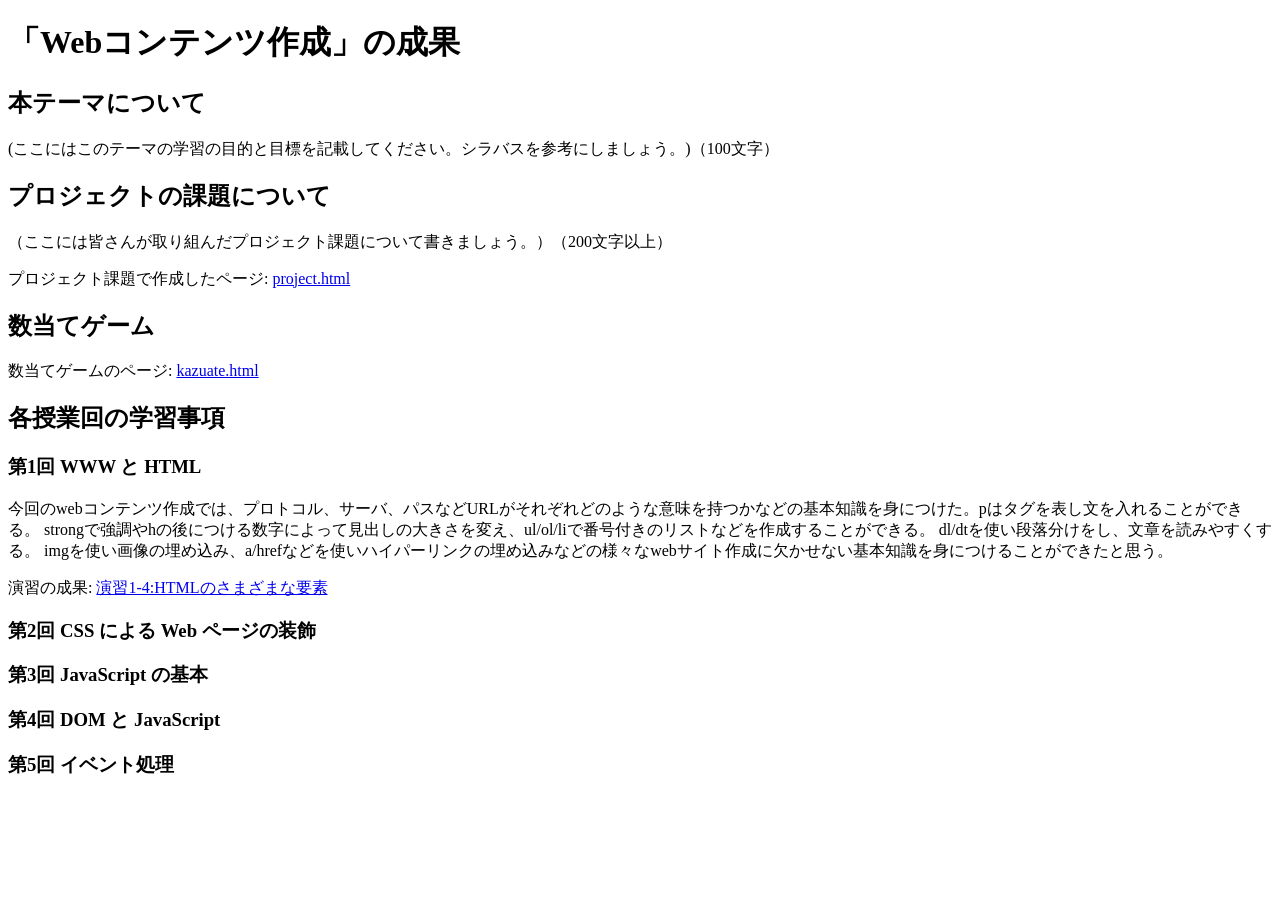
==== index.html @ 3bc19c19 "1" ====
<!DOCTYPE html>
<html>
  <head>
    <meta charset="utf-8">
    <title>My test page</title>
  </head>
  <body>
	<h1>「Webコンテンツ作成」の成果</h1>
		<h2>本テーマについて</h2>
    <p>(ここにはこのテーマの学習の目的と目標を記載してください。シラバスを参考にしましょう。)（100文字）</p>
		<h2>プロジェクトの課題について</h2>
			<p>（ここには皆さんが取り組んだプロジェクト課題について書きましょう。）（200文字以上）</p>
      <p>プロジェクト課題で作成したページ:
        <a href="file:///Users/taomasato/Documents/medialabo2026-G584522025/project.html"
	          title="プロジェクト課題"
			  target="_blank">project.html</a>
      </p>
		<h2>数当てゲーム</h2>
	    <p></p>
      <p>数当てゲームのページ:
        <a href="file:///Users/taomasato/Documents/medialabo2026-G584522025/kazuate.html"
	          title="数当てゲーム"
			  target="_blank">kazuate.html</a>
      </p>
		<h2>各授業回の学習事項</h2>
    <h3>第1回 WWW と HTML</h3>
    <p>今回のwebコンテンツ作成では、プロトコル、サーバ、パスなどURLがそれぞれどのような意味を持つかなどの基本知識を身につけた。pはタグを表し文を入れることができる。
      strongで強調やhの後につける数字によって見出しの大きさを変え、ul/ol/liで番号付きのリストなどを作成することができる。
      dl/dtを使い段落分けをし、文章を読みやすくする。
      imgを使い画像の埋め込み、a/hrefなどを使いハイパーリンクの埋め込みなどの様々なwebサイト作成に欠かせない基本知識を身につけることができたと思う。
    </p>
    <p>演習の成果:
        <a href="file:///Users/taomasato/Documents/medialabo2026-G584522025/practice-html/elements.html"
	          title="演習1-4"
			  target="_blank">演習1-4:HTMLのさまざまな要素</a>
      </p>
      <h3>第2回 CSS による Web ページの装飾</h3>
      <p></p>
      <h3>第3回 JavaScript の基本</h3>
      <p></p>
      <h3>第4回 DOM と JavaScript</h3>
      <p></p>
      <h3>第5回 イベント処理</h3>
      <p></p>
  </body>
</html>
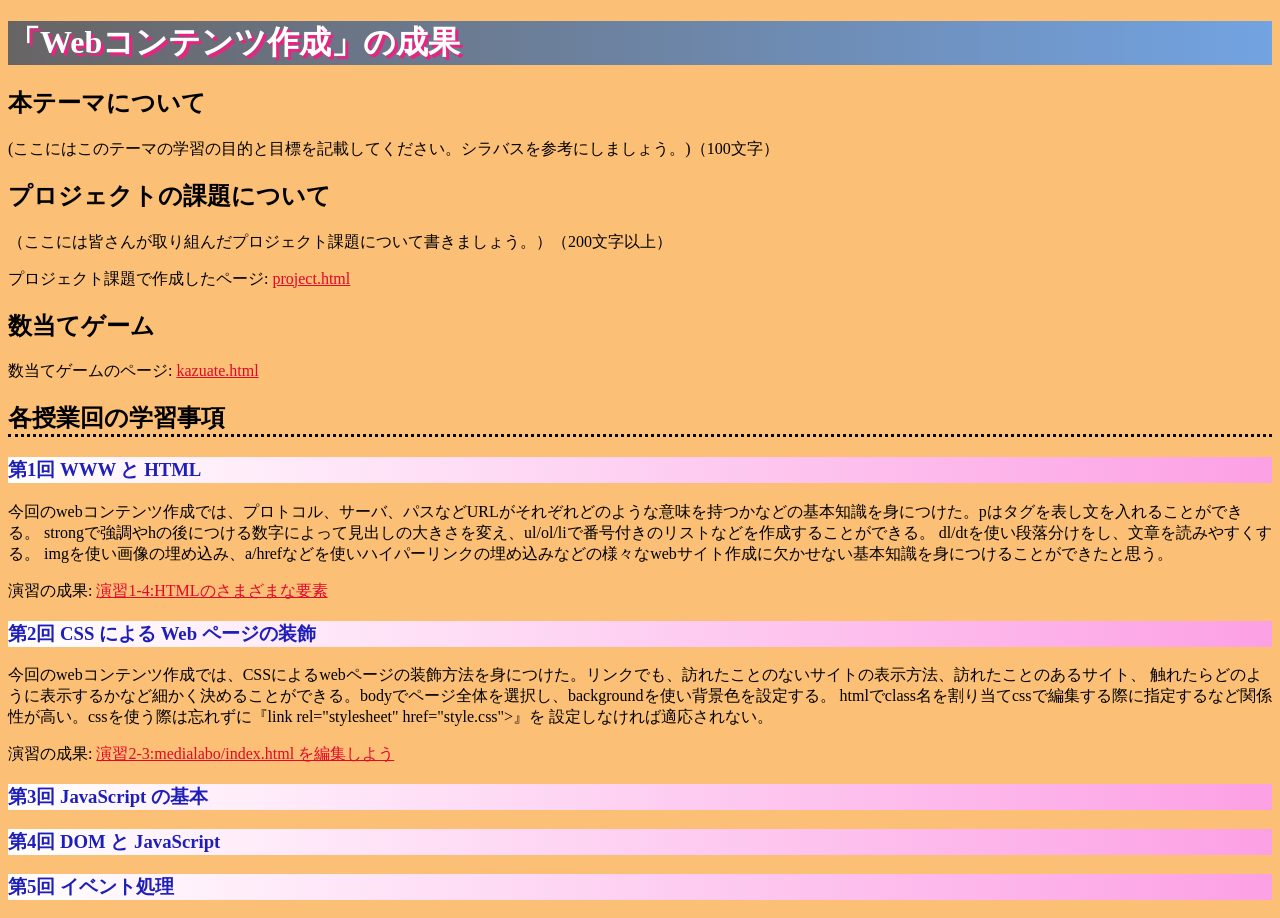
==== commit c298fa62: "1" ====
--- a/index.html
+++ b/index.html
@@ -1,5 +1,6 @@
 <!DOCTYPE html>
 <html>
+   <link rel="stylesheet" href="style.css">
   <head>
     <meta charset="utf-8">
     <title>My test page</title>
@@ -11,18 +12,18 @@
 		<h2>プロジェクトの課題について</h2>
 			<p>（ここには皆さんが取り組んだプロジェクト課題について書きましょう。）（200文字以上）</p>
       <p>プロジェクト課題で作成したページ:
-        <a href="file:///Users/taomasato/Documents/medialabo2026-G584522025/project.html"
+        <a href="project.html"
 	          title="プロジェクト課題"
 			  target="_blank">project.html</a>
       </p>
 		<h2>数当てゲーム</h2>
 	    <p></p>
       <p>数当てゲームのページ:
-        <a href="file:///Users/taomasato/Documents/medialabo2026-G584522025/kazuate.html"
+        <a href="kazuate.html"
 	          title="数当てゲーム"
 			  target="_blank">kazuate.html</a>
       </p>
-		<h2>各授業回の学習事項</h2>
+		<h2 class="b1">各授業回の学習事項</h2>
     <h3>第1回 WWW と HTML</h3>
     <p>今回のwebコンテンツ作成では、プロトコル、サーバ、パスなどURLがそれぞれどのような意味を持つかなどの基本知識を身につけた。pはタグを表し文を入れることができる。
       strongで強調やhの後につける数字によって見出しの大きさを変え、ul/ol/liで番号付きのリストなどを作成することができる。
@@ -30,12 +31,21 @@
       imgを使い画像の埋め込み、a/hrefなどを使いハイパーリンクの埋め込みなどの様々なwebサイト作成に欠かせない基本知識を身につけることができたと思う。
     </p>
     <p>演習の成果:
-        <a href="file:///Users/taomasato/Documents/medialabo2026-G584522025/practice-html/elements.html"
+        <a href="practice-html/elements.html"
 	          title="演習1-4"
 			  target="_blank">演習1-4:HTMLのさまざまな要素</a>
       </p>
       <h3>第2回 CSS による Web ページの装飾</h3>
-      <p></p>
+      <p>今回のwebコンテンツ作成では、CSSによるwebページの装飾方法を身につけた。リンクでも、訪れたことのないサイトの表示方法、訪れたことのあるサイト、
+        触れたらどのように表示するかなど細かく決めることができる。bodyでページ全体を選択し、backgroundを使い背景色を設定する。
+        htmlでclass名を割り当てcssで編集する際に指定するなど関係性が高い。cssを使う際は忘れずに『link rel="stylesheet" href="style.css">』を
+        設定しなければ適応されない。
+    </p>
+    <p>演習の成果:
+        <a href="practice-css/browser-intro.html"
+	          title="演習2-3"
+			  target="_blank">演習2-3:medialabo/index.html を編集しよう</a>
+      </p>
       <h3>第3回 JavaScript の基本</h3>
       <p></p>
       <h3>第4回 DOM と JavaScript</h3>
--- a/style.css
+++ b/style.css
@@ -0,0 +1,27 @@
+h1 {
+    font-family: cursive;
+    background: linear-gradient(to right, rgb(103, 100, 100), #72a3e2);
+    color: white;
+    text-shadow: 3px 3px rgb(234, 35, 131);
+}
+body {
+    background-color: rgb(251, 191, 118); /* 薄い緑 */
+}
+h3 {
+    color: #1e1eba;
+    background: linear-gradient(to right, rgb(255, 255, 255), #fca0e4);
+}
+a:link {
+  color: rgb(228, 6, 43);
+}
+
+a:visited {
+  color: rgb(23, 120, 120);
+}
+
+a:hover {
+  text-decoration: none;
+}
+.b1 {
+  border-bottom-style: dotted;
+}
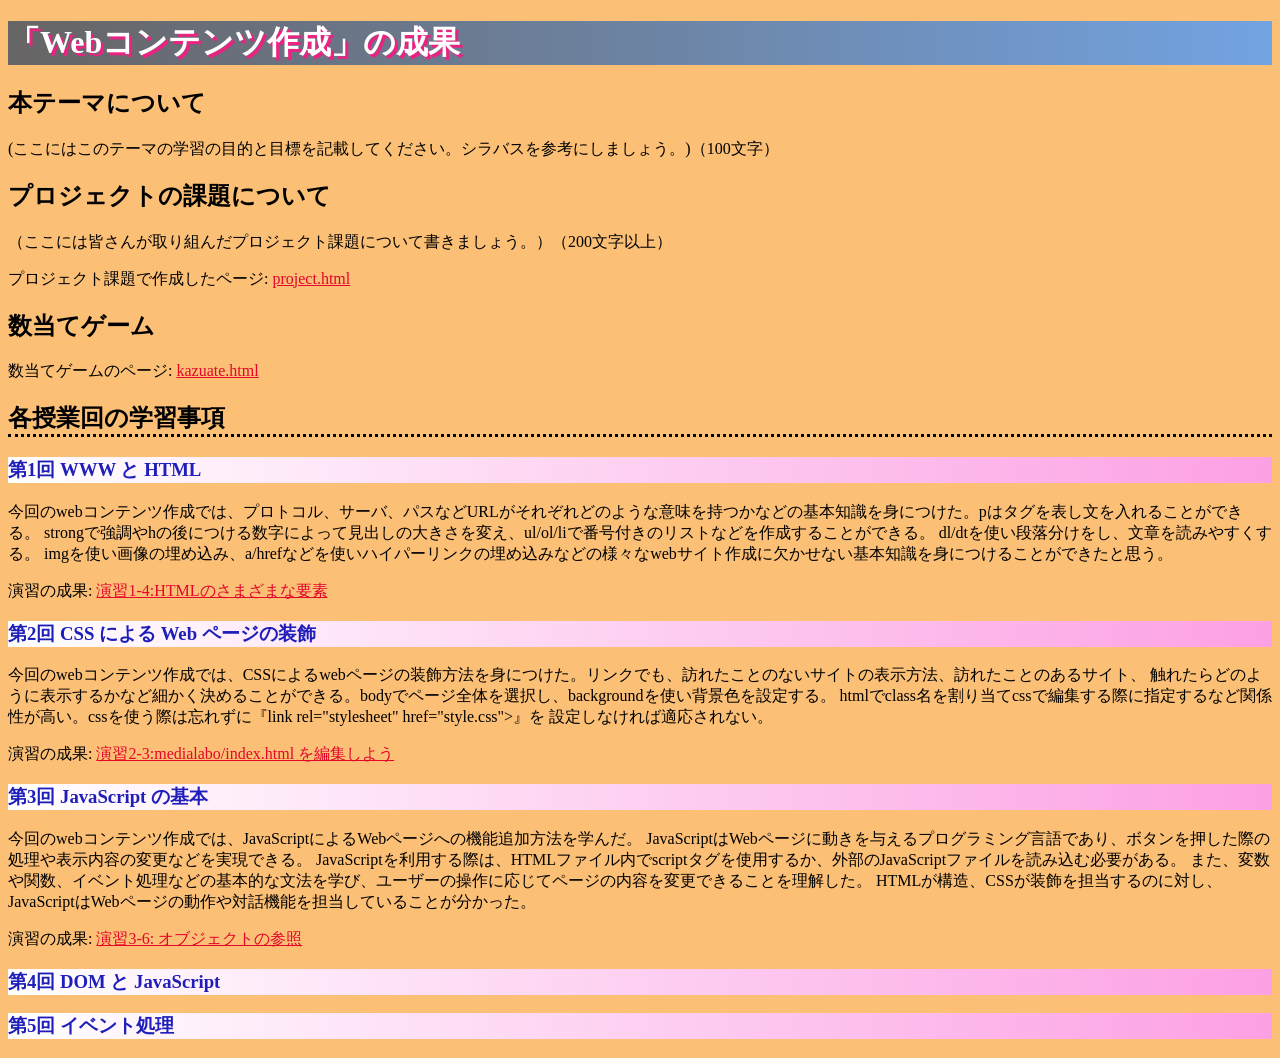
==== commit bd327117: "1" ====
--- a/index.html
+++ b/index.html
@@ -47,7 +47,17 @@
 			  target="_blank">演習2-3:medialabo/index.html を編集しよう</a>
       </p>
       <h3>第3回 JavaScript の基本</h3>
-      <p></p>
+      <p>今回のwebコンテンツ作成では、JavaScriptによるWebページへの機能追加方法を学んだ。
+        JavaScriptはWebページに動きを与えるプログラミング言語であり、ボタンを押した際の処理や表示内容の変更などを実現できる。
+        JavaScriptを利用する際は、HTMLファイル内でscriptタグを使用するか、外部のJavaScriptファイルを読み込む必要がある。
+        また、変数や関数、イベント処理などの基本的な文法を学び、ユーザーの操作に応じてページの内容を変更できることを理解した。
+        HTMLが構造、CSSが装飾を担当するのに対し、JavaScriptはWebページの動作や対話機能を担当していることが分かった。
+    </p>
+    <p>演習の成果:
+        <a href="practice-js/obj-practice.html"
+	          title="演習3-6"
+			  target="_blank">演習3-6: オブジェクトの参照</a>
+      </p>
       <h3>第4回 DOM と JavaScript</h3>
       <p></p>
       <h3>第5回 イベント処理</h3>
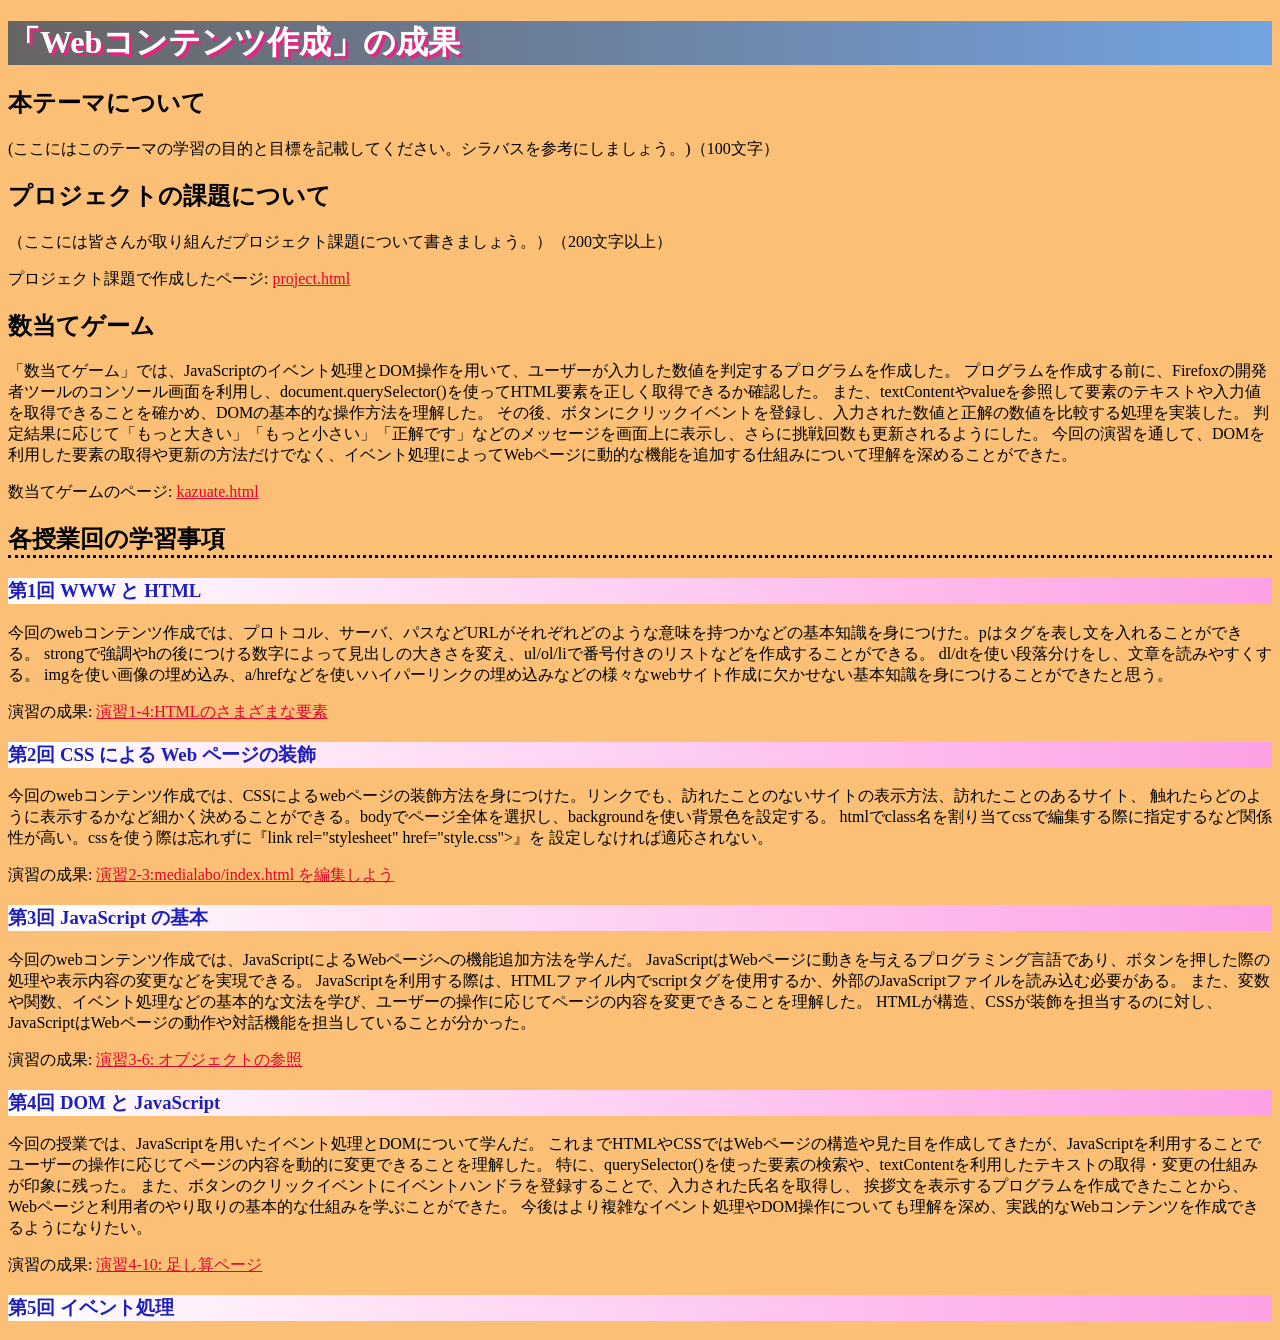
==== commit 27db44dc: "1" ====
--- a/index.html
+++ b/index.html
@@ -17,12 +17,22 @@
 			  target="_blank">project.html</a>
       </p>
 		<h2>数当てゲーム</h2>
-	    <p></p>
+	    <p>
+        「数当てゲーム」では、JavaScriptのイベント処理とDOM操作を用いて、ユーザーが入力した数値を判定するプログラムを作成した。
+        プログラムを作成する前に、Firefoxの開発者ツールのコンソール画面を利用し、document.querySelector()を使ってHTML要素を正しく取得できるか確認した。
+        また、textContentやvalueを参照して要素のテキストや入力値を取得できることを確かめ、DOMの基本的な操作方法を理解した。
+        その後、ボタンにクリックイベントを登録し、入力された数値と正解の数値を比較する処理を実装した。
+        判定結果に応じて「もっと大きい」「もっと小さい」「正解です」などのメッセージを画面上に表示し、さらに挑戦回数も更新されるようにした。
+        今回の演習を通して、DOMを利用した要素の取得や更新の方法だけでなく、イベント処理によってWebページに動的な機能を追加する仕組みについて理解を深めることができた。
+
+
+      </p>
       <p>数当てゲームのページ:
         <a href="kazuate.html"
 	          title="数当てゲーム"
 			  target="_blank">kazuate.html</a>
       </p>
+      <p></p>
 		<h2 class="b1">各授業回の学習事項</h2>
     <h3>第1回 WWW と HTML</h3>
     <p>今回のwebコンテンツ作成では、プロトコル、サーバ、パスなどURLがそれぞれどのような意味を持つかなどの基本知識を身につけた。pはタグを表し文を入れることができる。
@@ -59,7 +69,18 @@
 			  target="_blank">演習3-6: オブジェクトの参照</a>
       </p>
       <h3>第4回 DOM と JavaScript</h3>
-      <p></p>
+            <p>今回の授業では、JavaScriptを用いたイベント処理とDOMについて学んだ。
+              これまでHTMLやCSSではWebページの構造や見た目を作成してきたが、JavaScriptを利用することでユーザーの操作に応じてページの内容を動的に変更できることを理解した。
+              特に、querySelector()を使った要素の検索や、textContentを利用したテキストの取得・変更の仕組みが印象に残った。
+              また、ボタンのクリックイベントにイベントハンドラを登録することで、入力された氏名を取得し、
+              挨拶文を表示するプログラムを作成できたことから、Webページと利用者のやり取りの基本的な仕組みを学ぶことができた。
+              今後はより複雑なイベント処理やDOM操作についても理解を深め、実践的なWebコンテンツを作成できるようになりたい。
+    </p>
+    <p>演習の成果:
+        <a href="practice-eventdom/tashizan.html"
+	          title="演習4-10"
+			  target="_blank">演習4-10: 足し算ページ</a>
+      </p>
       <h3>第5回 イベント処理</h3>
       <p></p>
   </body>
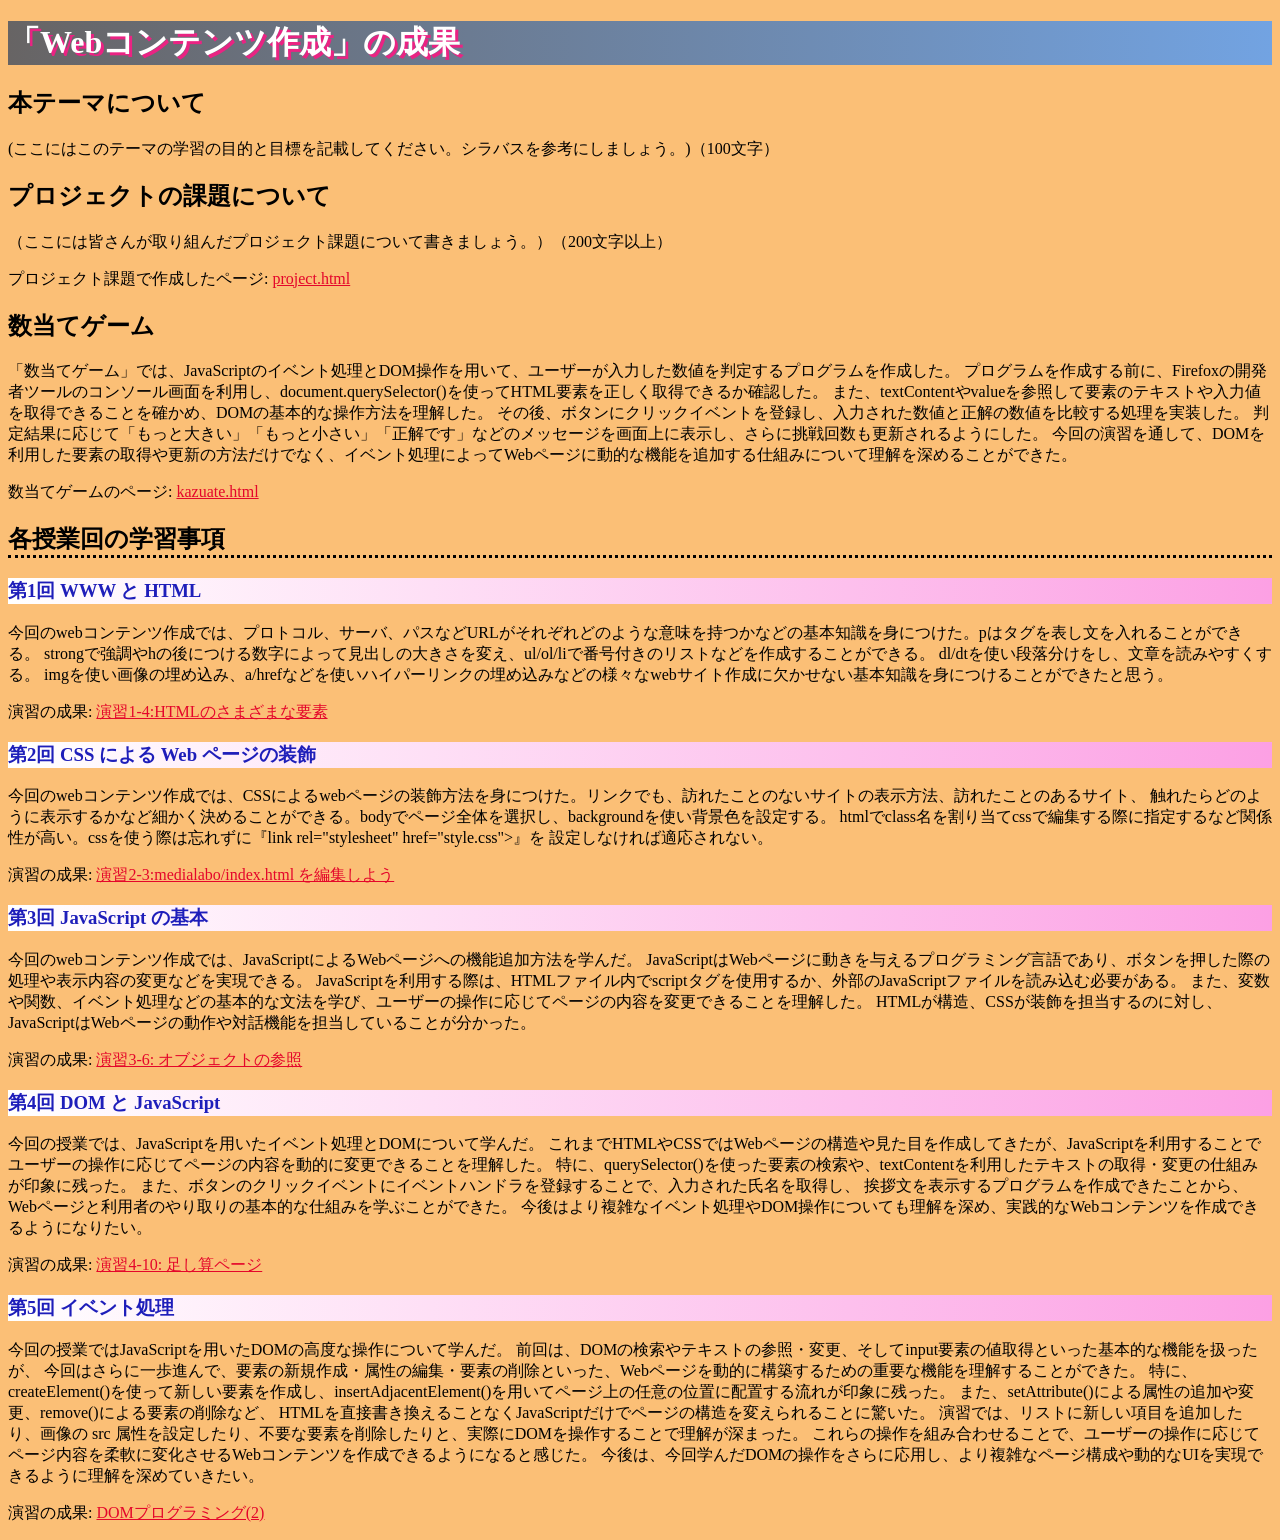
==== commit 35237a37: "1" ====
--- a/index.html
+++ b/index.html
@@ -82,6 +82,20 @@
 			  target="_blank">演習4-10: 足し算ページ</a>
       </p>
       <h3>第5回 イベント処理</h3>
-      <p></p>
+      <p>今回の授業ではJavaScriptを用いたDOMの高度な操作について学んだ。
+前回は、DOMの検索やテキストの参照・変更、そしてinput要素の値取得といった基本的な機能を扱ったが、
+今回はさらに一歩進んで、要素の新規作成・属性の編集・要素の削除といった、Webページを動的に構築するための重要な機能を理解することができた。
+特に、createElement()を使って新しい要素を作成し、insertAdjacentElement()を用いてページ上の任意の位置に配置する流れが印象に残った。
+また、setAttribute()による属性の追加や変更、remove()による要素の削除など、
+HTMLを直接書き換えることなくJavaScriptだけでページの構造を変えられることに驚いた。
+演習では、リストに新しい項目を追加したり、画像の src 属性を設定したり、不要な要素を削除したりと、実際にDOMを操作することで理解が深まった。
+これらの操作を組み合わせることで、ユーザーの操作に応じてページ内容を柔軟に変化させるWebコンテンツを作成できるようになると感じた。
+今後は、今回学んだDOMの操作をさらに応用し、より複雑なページ構成や動的なUIを実現できるように理解を深めていきたい。
+    </p>
+    <p>演習の成果:
+        <a href="practice-dom2/dom2-exercise.html"
+	          title="演習5-7"
+			  target="_blank">DOMプログラミング(2)</a>
+      </p>
   </body>
 </html>
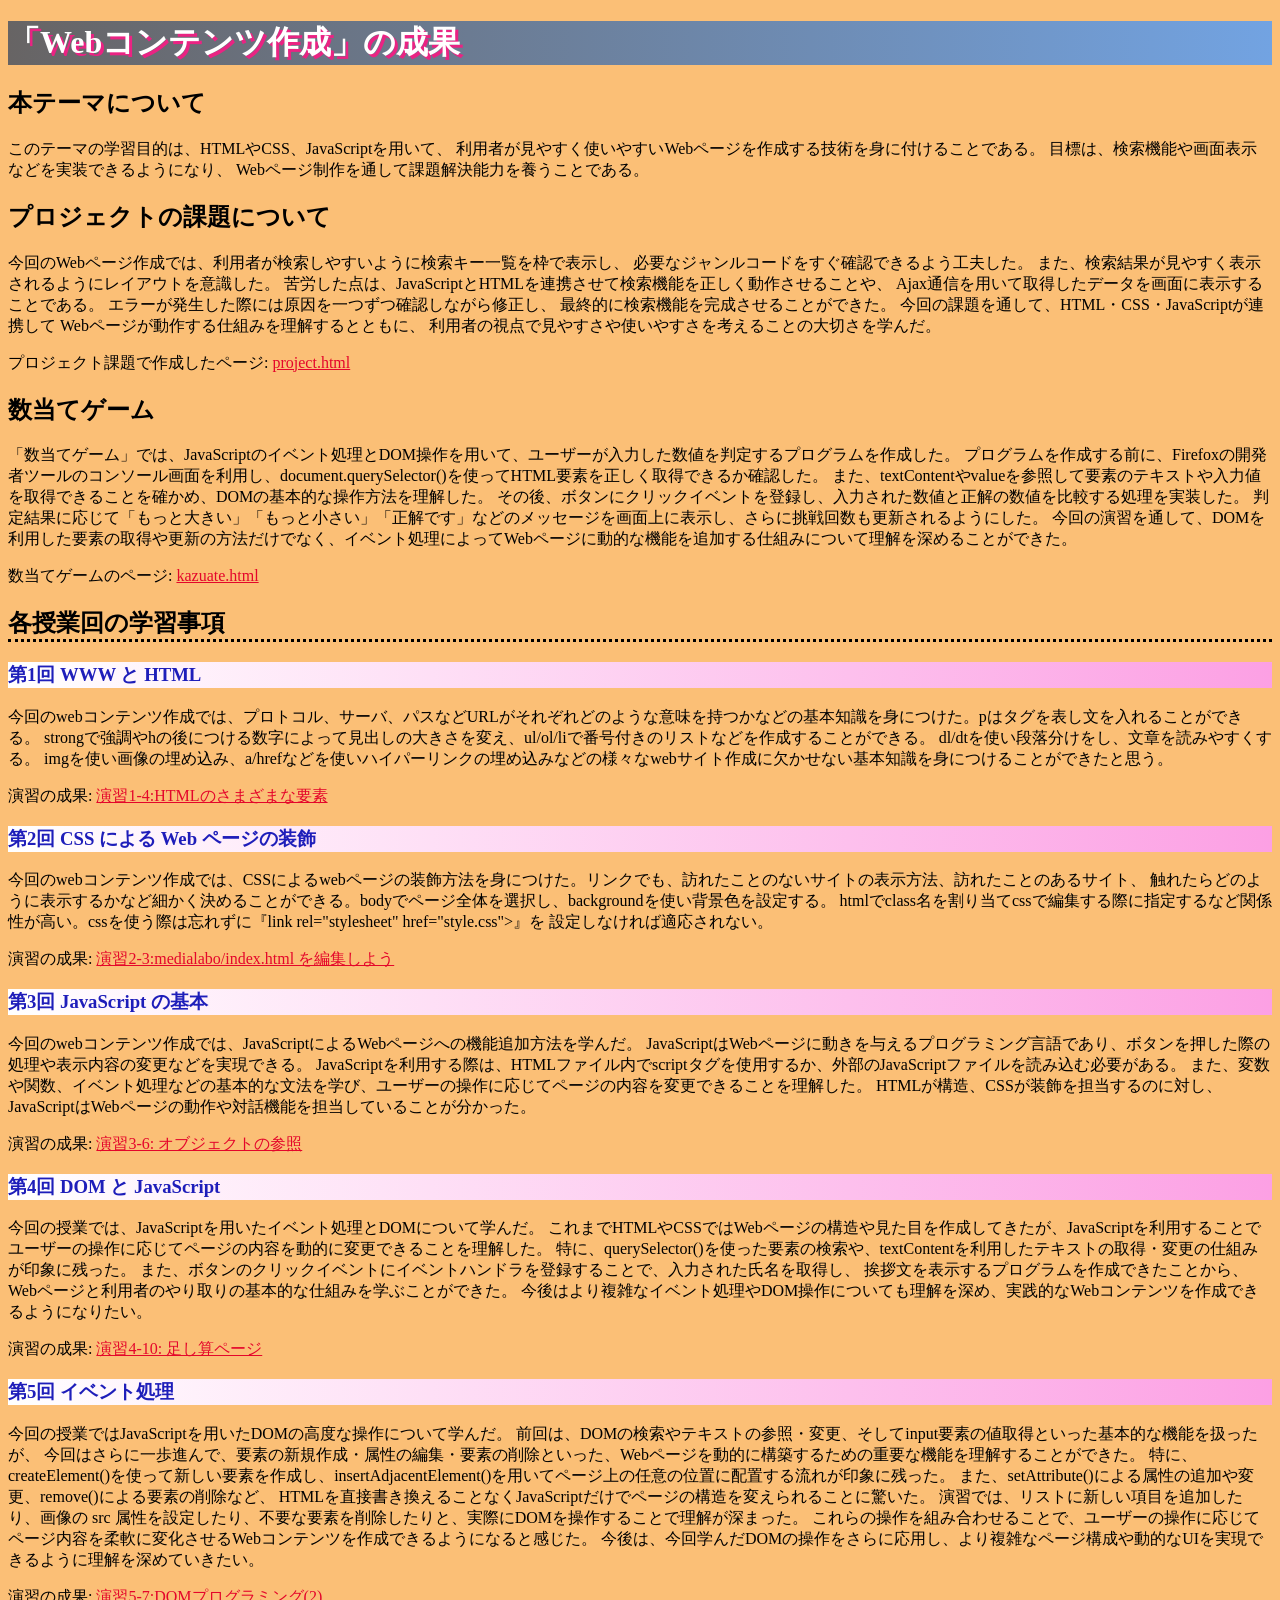
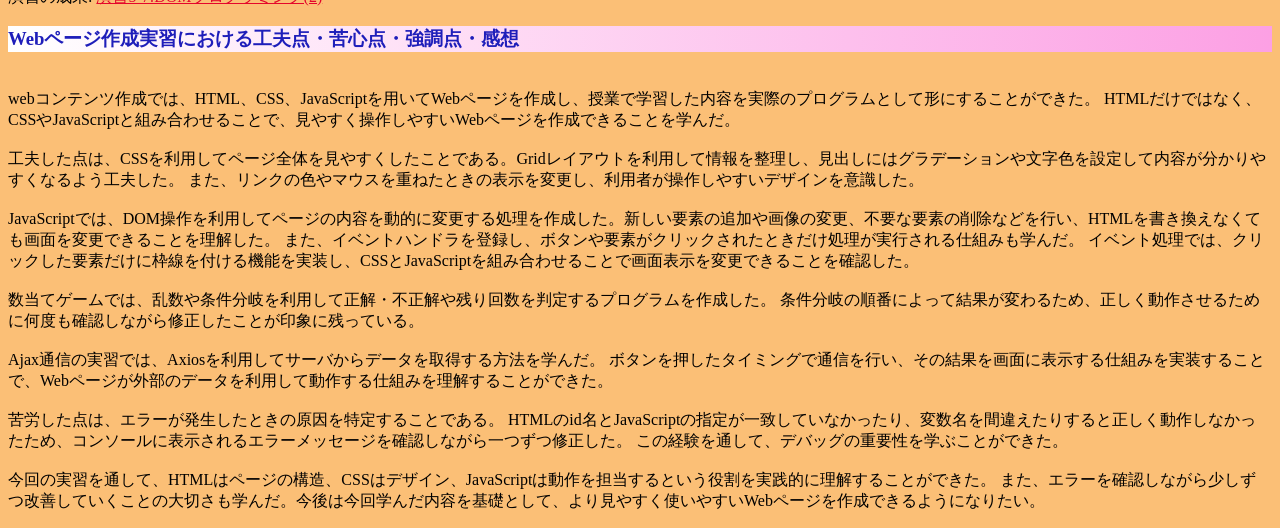
==== commit c8dee11e: "1" ====
--- a/index.html
+++ b/index.html
@@ -8,9 +8,21 @@
   <body>
 	<h1>「Webコンテンツ作成」の成果</h1>
 		<h2>本テーマについて</h2>
-    <p>(ここにはこのテーマの学習の目的と目標を記載してください。シラバスを参考にしましょう。)（100文字）</p>
+    <p>このテーマの学習目的は、HTMLやCSS、JavaScriptを用いて、
+      利用者が見やすく使いやすいWebページを作成する技術を身に付けることである。
+      目標は、検索機能や画面表示などを実装できるようになり、
+      Webページ制作を通して課題解決能力を養うことである。</p>
 		<h2>プロジェクトの課題について</h2>
-			<p>（ここには皆さんが取り組んだプロジェクト課題について書きましょう。）（200文字以上）</p>
+			<p>今回のWebページ作成では、利用者が検索しやすいように検索キー一覧を枠で表示し、
+        必要なジャンルコードをすぐ確認できるよう工夫した。
+        また、検索結果が見やすく表示されるようにレイアウトを意識した。
+        苦労した点は、JavaScriptとHTMLを連携させて検索機能を正しく動作させることや、
+        Ajax通信を用いて取得したデータを画面に表示することである。
+        エラーが発生した際には原因を一つずつ確認しながら修正し、
+        最終的に検索機能を完成させることができた。
+        今回の課題を通して、HTML・CSS・JavaScriptが連携して
+        Webページが動作する仕組みを理解するとともに、
+        利用者の視点で見やすさや使いやすさを考えることの大切さを学んだ。</p>
       <p>プロジェクト課題で作成したページ:
         <a href="project.html"
 	          title="プロジェクト課題"
@@ -95,7 +107,24 @@
     <p>演習の成果:
         <a href="practice-dom2/dom2-exercise.html"
 	          title="演習5-7"
-			  target="_blank">DOMプログラミング(2)</a>
+			  target="_blank">演習5-7:DOMプログラミング(2)</a>
       </p>
+    <h3>Webページ作成実習における工夫点・苦心点・強調点・感想</h3>
+    <p><br>webコンテンツ作成では、HTML、CSS、JavaScriptを用いてWebページを作成し、授業で学習した内容を実際のプログラムとして形にすることができた。
+      HTMLだけではなく、CSSやJavaScriptと組み合わせることで、見やすく操作しやすいWebページを作成できることを学んだ。<br>
+<br>工夫した点は、CSSを利用してページ全体を見やすくしたことである。Gridレイアウトを利用して情報を整理し、見出しにはグラデーションや文字色を設定して内容が分かりやすくなるよう工夫した。
+また、リンクの色やマウスを重ねたときの表示を変更し、利用者が操作しやすいデザインを意識した。<br>
+<br>JavaScriptでは、DOM操作を利用してページの内容を動的に変更する処理を作成した。新しい要素の追加や画像の変更、不要な要素の削除などを行い、HTMLを書き換えなくても画面を変更できることを理解した。
+また、イベントハンドラを登録し、ボタンや要素がクリックされたときだけ処理が実行される仕組みも学んだ。
+イベント処理では、クリックした要素だけに枠線を付ける機能を実装し、CSSとJavaScriptを組み合わせることで画面表示を変更できることを確認した。<br>
+<br>数当てゲームでは、乱数や条件分岐を利用して正解・不正解や残り回数を判定するプログラムを作成した。
+条件分岐の順番によって結果が変わるため、正しく動作させるために何度も確認しながら修正したことが印象に残っている。<br>
+<br>Ajax通信の実習では、Axiosを利用してサーバからデータを取得する方法を学んだ。
+ボタンを押したタイミングで通信を行い、その結果を画面に表示する仕組みを実装することで、Webページが外部のデータを利用して動作する仕組みを理解することができた。<br>
+<br>苦労した点は、エラーが発生したときの原因を特定することである。
+HTMLのid名とJavaScriptの指定が一致していなかったり、変数名を間違えたりすると正しく動作しなかったため、コンソールに表示されるエラーメッセージを確認しながら一つずつ修正した。
+この経験を通して、デバッグの重要性を学ぶことができた。<br>
+<br>今回の実習を通して、HTMLはページの構造、CSSはデザイン、JavaScriptは動作を担当するという役割を実践的に理解することができた。
+また、エラーを確認しながら少しずつ改善していくことの大切さも学んだ。今後は今回学んだ内容を基礎として、より見やすく使いやすいWebページを作成できるようになりたい。<br></p>
   </body>
 </html>
